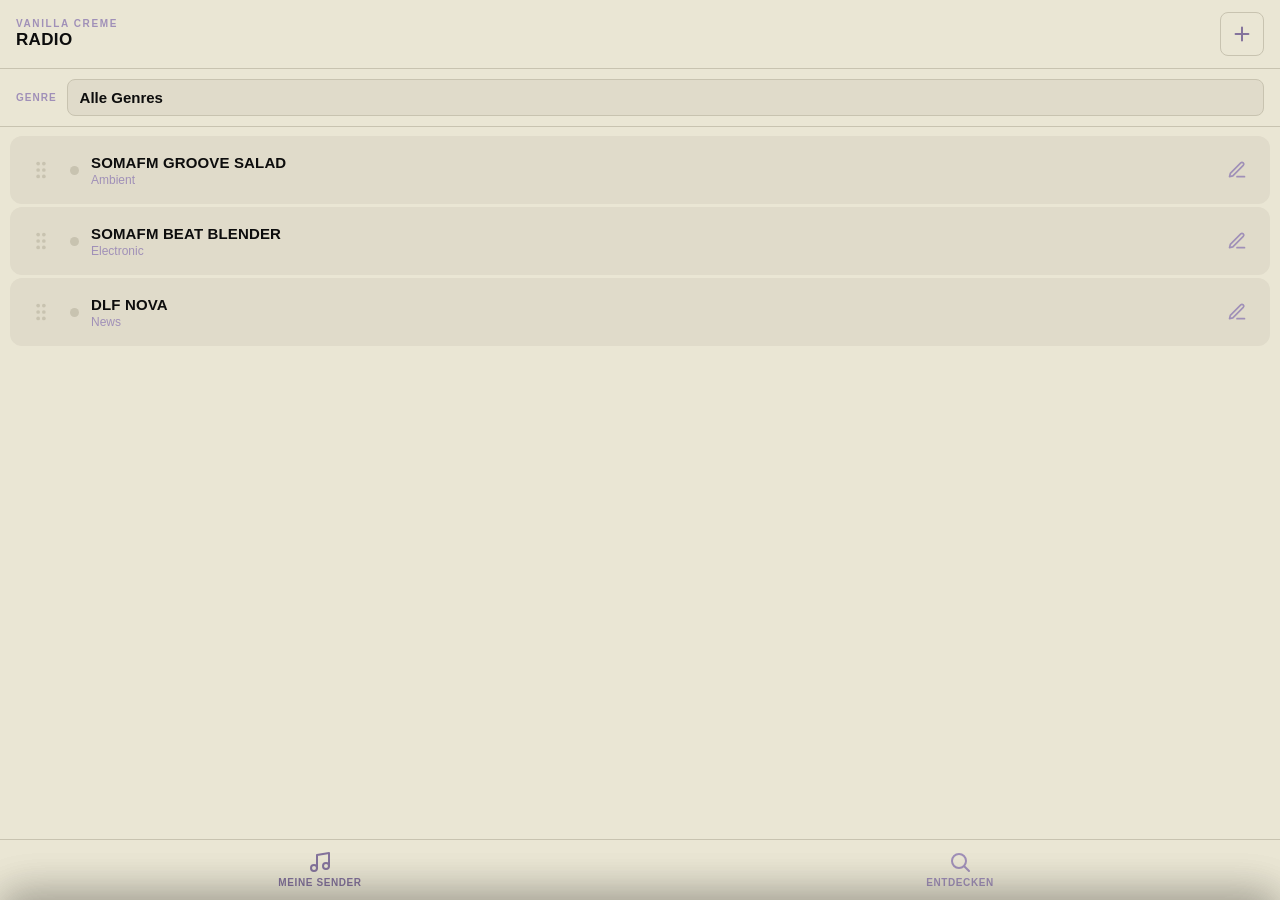
==== docs/index.html @ 91612eec "Add mobile PWA version (docs/) Port der Tauri-Desktop-App auf eine installierbare Progressive Web Ap" ====
<!DOCTYPE html>
<html lang="de">
<head>
  <meta charset="UTF-8" />
  <meta name="viewport" content="width=device-width, initial-scale=1, maximum-scale=1, viewport-fit=cover" />
  <title>Vanilla Creme Radio</title>
  <meta name="description" content="Minimalistischer Radio-Player — eigene Sender, weltweite Entdeckung." />
  <meta name="theme-color" content="#EAE6D4" />
  <meta name="mobile-web-app-capable" content="yes" />
  <meta name="apple-mobile-web-app-capable" content="yes" />
  <meta name="apple-mobile-web-app-status-bar-style" content="default" />
  <meta name="apple-mobile-web-app-title" content="Creme Radio" />
  <link rel="manifest" href="manifest.webmanifest" />
  <link rel="icon" href="icons/favicon-32.png" sizes="32x32" />
  <link rel="apple-touch-icon" href="icons/apple-touch-icon.png" />
  <link rel="stylesheet" href="styles.css" />
</head>
<body>

  <!-- ── App Bar ── -->
  <div class="app-bar">
    <div class="brand">
      <div class="label">Vanilla Creme</div>
      <h1>Radio</h1>
    </div>
    <button class="icon-btn" id="add-open" title="Sender hinzufügen" aria-label="Sender hinzufügen">
      <svg viewBox="0 0 24 24" fill="none" stroke="currentColor" stroke-width="2.2" stroke-linecap="round"><path d="M12 5v14M5 12h14"/></svg>
    </button>
  </div>

  <!-- ── Views ── -->
  <div class="views">

    <!-- Tab: Meine Sender -->
    <section class="tab-page active" id="tab-mine">
      <div class="filter-bar">
        <label>Genre</label>
        <select class="pill" id="genre-filter"></select>
      </div>
      <div class="station-list" id="station-list"></div>
    </section>

    <!-- Tab: Entdecken -->
    <section class="tab-page" id="tab-discover">
      <div class="discover-filters">
        <div class="chips" id="genre-chips"></div>
        <div class="d-row">
          <select id="f-country"><option value="">🌍 Alle Länder</option></select>
          <select id="f-djgenre" style="display:none"></select>
        </div>
        <div class="d-row">
          <input id="f-network" placeholder="Sender / Netzwerk suchen…" />
          <button class="btn-primary" id="search-btn">Suchen</button>
        </div>
        <div class="hint" id="dj-hint" style="display:none">via hearthis.at — Genre wählen oder DJ suchen</div>
        <div class="status" id="discover-status"></div>
      </div>
      <div class="station-list" id="discover-list"></div>
      <div class="attribution">
        Senderdaten von <a href="https://www.radio-browser.info" target="_blank" rel="noopener">radio-browser.info</a> · CC BY 4.0
      </div>
    </section>

  </div>

  <!-- ── Now Bar (Mini Player) ── -->
  <div class="now-bar" id="now-bar">
    <div class="np-info">
      <div class="np-name" id="np-name">Kein Sender</div>
      <div class="np-status" id="np-status">–</div>
    </div>
    <button class="play-btn" id="mini-play" aria-label="Play/Pause">
      <svg id="mini-icon" viewBox="0 0 16 16"><polygon points="4,2 14,8 4,14"/></svg>
    </button>
  </div>

  <!-- ── Tab Bar ── -->
  <nav class="tabbar">
    <button class="tab-btn active" data-tab="mine">
      <svg viewBox="0 0 24 24" fill="none" stroke="currentColor" stroke-width="2" stroke-linecap="round" stroke-linejoin="round"><path d="M9 18V5l12-2v13"/><circle cx="6" cy="18" r="3"/><circle cx="18" cy="16" r="3"/></svg>
      Meine Sender
    </button>
    <button class="tab-btn" data-tab="discover">
      <svg viewBox="0 0 24 24" fill="none" stroke="currentColor" stroke-width="2" stroke-linecap="round" stroke-linejoin="round"><circle cx="11" cy="11" r="7"/><path d="m21 21-4.3-4.3"/></svg>
      Entdecken
    </button>
  </nav>

  <!-- ── Add / Edit Sheet ── -->
  <div class="sheet-backdrop" id="backdrop"></div>

  <div class="sheet" id="add-sheet">
    <div class="sheet-grip"></div>
    <h2 id="add-title">Sender hinzufügen</h2>
    <form id="add-form" autocomplete="off">
      <div class="field">
        <label class="field-label">Name</label>
        <input name="name" placeholder="Sendername" required />
      </div>
      <div class="field">
        <label class="field-label">Stream-URL</label>
        <input name="url" placeholder="https://…" inputmode="url" required />
      </div>
      <div class="field">
        <label class="field-label">Genre</label>
        <select name="genre" id="add-genre"></select>
      </div>
      <div class="field">
        <label class="field-label">Neues Genre (optional)</label>
        <input name="newgenre" placeholder="z. B. Jazz, Techno, News…" />
      </div>
      <div class="sheet-actions">
        <button type="button" class="btn-ghost" id="add-cancel">Abbrechen</button>
        <button type="submit" class="btn-primary" id="add-submit">Hinzufügen</button>
      </div>
      <div class="sheet-actions" id="edit-delete-row" style="display:none;margin-top:10px">
        <button type="button" class="btn-ghost btn-danger" id="edit-delete" style="flex:1">Sender löschen</button>
      </div>
    </form>
  </div>

  <!-- ── Now Playing Sheet ── -->
  <div class="sheet" id="now-sheet">
    <div class="sheet-grip"></div>
    <img class="np-sheet-art" id="np-art" src="icons/icon-512.png" alt="" />
    <div class="np-sheet-title" id="np-sheet-title">Kein Sender</div>
    <div class="np-sheet-genre" id="np-sheet-genre"></div>
    <div class="np-sheet-status" id="np-sheet-status">–</div>
    <div class="np-controls">
      <button class="np-ctrl" id="np-prev" aria-label="Vorheriger Sender">
        <svg viewBox="0 0 24 24"><path d="M6 5h2v14H6zM20 5v14L9 12z"/></svg>
      </button>
      <button class="np-ctrl main" id="np-play" aria-label="Play/Pause">
        <svg id="np-play-icon" viewBox="0 0 16 16"><polygon points="4,2 14,8 4,14"/></svg>
      </button>
      <button class="np-ctrl" id="np-next" aria-label="Nächster Sender">
        <svg viewBox="0 0 24 24"><path d="M16 5h2v14h-2zM4 5l11 7L4 19z"/></svg>
      </button>
    </div>
    <div class="vol-row">
      <svg viewBox="0 0 24 24"><path d="M4 9h3l4-3v12l-4-3H4z"/></svg>
      <input type="range" class="vol" id="volume" min="0" max="1" step="0.02" value="0.8" />
      <svg viewBox="0 0 24 24"><path d="M4 9h3l4-3v12l-4-3H4z"/><path d="M15 8a4 4 0 0 1 0 8" fill="none" stroke="currentColor" stroke-width="1.6"/></svg>
    </div>
    <div class="vol-note" id="vol-note"></div>
  </div>

  <!-- iOS Install Hint -->
  <div class="install-hint" id="install-hint">
    <div>Tippe auf <b>Teilen</b> &nbsp;↑&nbsp; und dann <b>„Zum Home-Bildschirm"</b>, um Creme Radio wie eine App zu installieren.</div>
    <button class="ih-close" id="ih-close" aria-label="Schließen">×</button>
  </div>

  <div class="toast" id="toast"></div>

  <!-- Audio -->
  <audio id="audio" preload="none" playsinline></audio>
  <audio id="audio-dj" preload="none" playsinline></audio>

  <script src="app.js"></script>
</body>
</html>
---- docs/styles.css ----
:root {
  --bg:      #EAE6D4;
  --bg2:     #E0DBCA;
  --bg3:     #D5D0BF;
  --border:  #C8C3B0;
  --text:    #0d0d0d;
  --text2:   #84739C;
  --text3:   #A090B8;
  --accent:  #84739C;
  --accent2: #9D8DB5;
  --red:     #5a3a3a;
  --radius:  12px;
  --radius-sm: 8px;
  --tap: 44px;
  --safe-top: env(safe-area-inset-top, 0px);
  --safe-bottom: env(safe-area-inset-bottom, 0px);
}

* { box-sizing: border-box; margin: 0; padding: 0; -webkit-tap-highlight-color: transparent; }

html, body { height: 100%; }

body {
  font-family: -apple-system, BlinkMacSystemFont, "Segoe UI", Roboto, sans-serif;
  background: var(--bg);
  color: var(--text);
  height: 100dvh;
  display: flex;
  flex-direction: column;
  overflow: hidden;
  user-select: none;
  -webkit-user-select: none;
  overscroll-behavior: none;
}

input, select, textarea {
  user-select: text;
  -webkit-user-select: text;
  font-family: inherit;
}
button { font-family: inherit; }

/* ── App Bar ── */
.app-bar {
  padding: calc(var(--safe-top) + 12px) 16px 12px;
  background: var(--bg);
  border-bottom: 1px solid var(--border);
  display: flex;
  align-items: center;
  gap: 10px;
  flex-shrink: 0;
}
.app-bar .brand { flex: 1; min-width: 0; }
.app-bar .label {
  font-size: 10px; font-weight: 700; letter-spacing: 0.16em;
  text-transform: uppercase; color: var(--text3);
}
.app-bar h1 {
  font-size: 17px; font-weight: 700; color: var(--text);
  text-transform: uppercase; letter-spacing: 0.02em; margin-top: 1px;
}
.icon-btn {
  width: var(--tap); height: var(--tap); border-radius: var(--radius-sm);
  background: none; border: 1px solid var(--border);
  display: flex; align-items: center; justify-content: center;
  cursor: pointer; flex-shrink: 0; color: var(--text2);
  transition: background 0.12s;
}
.icon-btn:active { background: var(--bg3); }
.icon-btn svg { width: 22px; height: 22px; }

/* ── Views ── */
.views { flex: 1; position: relative; overflow: hidden; }
.tab-page {
  position: absolute; inset: 0;
  display: none; flex-direction: column; overflow: hidden;
}
.tab-page.active { display: flex; }

/* ── Genre Filter Bar ── */
.filter-bar {
  display: flex; align-items: center; gap: 10px;
  padding: 10px 16px; border-bottom: 1px solid var(--border);
  flex-shrink: 0; background: var(--bg);
}
.filter-bar label {
  font-size: 10px; font-weight: 700; letter-spacing: 0.1em;
  text-transform: uppercase; color: var(--text3); white-space: nowrap;
}
select.pill {
  flex: 1; min-width: 0; background: var(--bg2);
  border: 1px solid var(--border); border-radius: var(--radius-sm);
  color: var(--text); font-size: 15px; font-weight: 600;
  padding: 9px 12px; outline: none; -webkit-appearance: none; appearance: none;
  cursor: pointer;
}
select.pill:focus { border-color: var(--accent2); }

/* ── Station List ── */
.station-list { flex: 1; overflow-y: auto; -webkit-overflow-scrolling: touch; padding: 6px 0 12px; }

.station {
  display: flex; align-items: center; gap: 12px;
  padding: 12px 14px; margin: 3px 10px;
  border-radius: var(--radius); cursor: pointer;
  background: var(--bg2); position: relative;
  transition: background 0.1s;
}
.station:active { background: var(--bg3); }
.station.active { background: var(--bg3); box-shadow: inset 0 0 0 1.5px var(--accent2); }
.station.dragging { opacity: 0.45; }
.station.drag-over-before { box-shadow: inset 0 2px 0 0 var(--accent); }
.station.drag-over-after  { box-shadow: inset 0 -2px 0 0 var(--accent); }

.station-dot {
  width: 9px; height: 9px; border-radius: 50%;
  background: var(--border); flex-shrink: 0; transition: background 0.2s;
}
.station.active .station-dot { background: var(--accent); }

.station-info { flex: 1; min-width: 0; }
.station-name {
  font-size: 15px; font-weight: 600; color: var(--text);
  text-transform: uppercase; letter-spacing: 0.01em;
  white-space: nowrap; overflow: hidden; text-overflow: ellipsis;
}
.station-sub { font-size: 12px; color: var(--text3); margin-top: 2px;
  white-space: nowrap; overflow: hidden; text-overflow: ellipsis; }

.row-action {
  width: 38px; height: 38px; border-radius: var(--radius-sm);
  background: none; border: none; cursor: pointer; flex-shrink: 0;
  display: flex; align-items: center; justify-content: center;
  color: var(--text3); transition: color 0.1s, background 0.1s;
}
.row-action:active { background: var(--bg); }
.row-action.add:active   { color: var(--accent); }
.row-action.edit:active  { color: var(--accent); }
.row-action.added { color: var(--accent); }
.row-action svg { width: 20px; height: 20px; }

.drag-handle {
  width: 34px; height: 44px; flex-shrink: 0;
  display: flex; align-items: center; justify-content: center;
  color: var(--border); cursor: grab; touch-action: none;
}
.drag-handle:active { cursor: grabbing; color: var(--text3); }
.drag-handle svg { width: 16px; height: 20px; }

.empty-msg { padding: 40px 24px; font-size: 14px; color: var(--text3); text-align: center; line-height: 1.5; }

/* ── Discover ── */
.discover-filters {
  display: flex; flex-direction: column; gap: 10px;
  padding: 12px 16px; border-bottom: 1px solid var(--border);
  flex-shrink: 0; background: var(--bg);
}
.chips { display: flex; gap: 7px; overflow-x: auto; padding-bottom: 2px; -webkit-overflow-scrolling: touch; scrollbar-width: none; }
.chips::-webkit-scrollbar { display: none; }
.chip {
  font-size: 13px; font-weight: 600; padding: 7px 14px;
  border-radius: 20px; border: 1px solid var(--border);
  background: none; color: var(--text2); cursor: pointer;
  white-space: nowrap; flex-shrink: 0; transition: background 0.12s, color 0.12s;
}
.chip.active { background: var(--accent); color: var(--bg); border-color: var(--accent); }

.d-row { display: flex; gap: 8px; align-items: center; }
.d-row select, .d-row input {
  flex: 1; min-width: 0; background: var(--bg2);
  border: 1px solid var(--border); border-radius: var(--radius-sm);
  color: var(--text); font-size: 15px; padding: 10px 12px;
  outline: none; -webkit-appearance: none; appearance: none;
}
.d-row select:focus, .d-row input:focus { border-color: var(--accent2); }
.btn-primary {
  background: var(--accent); border: none; border-radius: var(--radius-sm);
  color: var(--bg); font-size: 15px; font-weight: 600;
  padding: 10px 16px; cursor: pointer; white-space: nowrap; flex-shrink: 0;
  min-height: var(--tap);
}
.btn-primary:active { background: var(--text); }
.btn-primary:disabled { background: var(--bg3); color: var(--text3); }

.hint { font-size: 12px; color: var(--text3); line-height: 1.4; }
.status { font-size: 12px; color: var(--text3); min-height: 15px; }

.attribution {
  padding: 14px 16px calc(14px + var(--safe-bottom));
  font-size: 11px; color: var(--text3); text-align: center; line-height: 1.5;
}
.attribution a { color: var(--text2); }

/* ── Now Bar (Mini Player) ── */
.now-bar {
  display: none; align-items: center; gap: 12px;
  padding: 10px 14px; background: var(--bg2);
  border-top: 1px solid var(--border); flex-shrink: 0;
  cursor: pointer;
}
.now-bar.on { display: flex; }
.now-bar .np-info { flex: 1; min-width: 0; }
.np-name {
  font-size: 14px; font-weight: 600; color: var(--text);
  text-transform: uppercase;
  white-space: nowrap; overflow: hidden; text-overflow: ellipsis;
}
.np-status { font-size: 11px; color: var(--text3); margin-top: 1px; }
.np-status.playing { color: var(--accent); }
.np-status.loading { color: var(--accent2); }
.np-status.error { color: var(--red); }

.play-btn {
  width: 46px; height: 46px; border-radius: 50%;
  background: var(--accent); border: none; cursor: pointer;
  display: flex; align-items: center; justify-content: center;
  flex-shrink: 0; transition: background 0.12s;
}
.play-btn:active { background: var(--text); }
.play-btn svg { fill: var(--bg); width: 18px; height: 18px; }

/* ── Tab Bar ── */
.tabbar {
  display: flex; background: var(--bg);
  border-top: 1px solid var(--border); flex-shrink: 0;
  padding-bottom: var(--safe-bottom);
}
.tab-btn {
  flex: 1; padding: 10px 4px 12px; background: none; border: none;
  display: flex; flex-direction: column; align-items: center; gap: 3px;
  cursor: pointer; color: var(--text3);
  font-size: 10px; font-weight: 700; letter-spacing: 0.06em; text-transform: uppercase;
}
.tab-btn svg { width: 24px; height: 24px; }
.tab-btn.active { color: var(--accent); }

/* ── Sheets (Add / Edit / Now Playing) ── */
.sheet-backdrop {
  position: fixed; inset: 0; background: rgba(13,13,13,0.35);
  opacity: 0; pointer-events: none; transition: opacity 0.22s; z-index: 50;
}
.sheet-backdrop.on { opacity: 1; pointer-events: auto; }

.sheet {
  position: fixed; left: 0; right: 0; bottom: 0; z-index: 60;
  background: var(--bg); border-radius: 20px 20px 0 0;
  padding: 10px 20px calc(24px + var(--safe-bottom));
  transform: translateY(100%); transition: transform 0.26s cubic-bezier(.2,.8,.2,1);
  max-height: 92dvh; overflow-y: auto; box-shadow: 0 -8px 40px rgba(0,0,0,0.18);
}
.sheet.on { transform: translateY(0); }
.sheet-grip { width: 40px; height: 4px; border-radius: 2px; background: var(--bg3); margin: 4px auto 16px; }
.sheet h2 { font-size: 15px; font-weight: 700; text-transform: uppercase; letter-spacing: 0.04em; color: var(--text); margin-bottom: 16px; }
.field { margin-bottom: 14px; }
.field-label { font-size: 10px; font-weight: 700; letter-spacing: 0.1em; text-transform: uppercase; color: var(--text3); margin-bottom: 6px; display: block; }
.field input, .field select {
  width: 100%; background: var(--bg2); border: 1px solid var(--border);
  border-radius: var(--radius-sm); color: var(--text); font-size: 16px;
  padding: 12px 14px; outline: none; -webkit-appearance: none; appearance: none;
}
.field input:focus, .field select:focus { border-color: var(--accent2); }
.sheet-actions { display: flex; gap: 10px; margin-top: 8px; }
.sheet-actions .btn-primary { flex: 1; min-height: 48px; font-size: 16px; }
.btn-ghost {
  background: none; border: 1px solid var(--border); border-radius: var(--radius-sm);
  color: var(--text3); font-size: 16px; padding: 12px 18px; cursor: pointer; min-height: 48px;
}
.btn-ghost:active { background: var(--bg3); }
.btn-danger { color: var(--red); border-color: var(--border); }

/* Now Playing full sheet */
.np-sheet-art {
  width: 128px; height: 128px; border-radius: 20px; margin: 4px auto 18px;
  display: block; background: var(--bg2); object-fit: cover;
}
.np-sheet-title { font-size: 20px; font-weight: 700; text-transform: uppercase; text-align: center; color: var(--text); line-height: 1.25; }
.np-sheet-genre { font-size: 13px; color: var(--text3); text-align: center; margin-top: 4px; }
.np-sheet-status { font-size: 12px; text-align: center; margin-top: 10px; color: var(--text3); }
.np-sheet-status.playing { color: var(--accent); }
.np-sheet-status.error { color: var(--red); }
.np-controls { display: flex; align-items: center; justify-content: center; gap: 28px; margin: 22px 0 18px; }
.np-ctrl {
  background: none; border: none; cursor: pointer; color: var(--text2);
  display: flex; align-items: center; justify-content: center;
}
.np-ctrl svg { width: 30px; height: 30px; fill: currentColor; }
.np-ctrl.main {
  width: 70px; height: 70px; border-radius: 50%; background: var(--accent); color: var(--bg);
}
.np-ctrl.main:active { background: var(--text); }
.np-ctrl.main svg { width: 28px; height: 28px; }
.vol-row { display: flex; align-items: center; gap: 12px; padding: 4px 4px 0; }
.vol-row svg { width: 18px; height: 18px; flex-shrink: 0; fill: var(--text3); }
input[type=range].vol {
  flex: 1; -webkit-appearance: none; appearance: none; height: 4px;
  background: var(--border); border-radius: 2px; outline: none;
}
input[type=range].vol::-webkit-slider-thumb {
  -webkit-appearance: none; width: 20px; height: 20px; border-radius: 50%; background: var(--accent); cursor: pointer;
}
input[type=range].vol::-moz-range-thumb { width: 20px; height: 20px; border: none; border-radius: 50%; background: var(--accent); }
.vol-note { font-size: 11px; color: var(--text3); text-align: center; margin-top: 10px; }

/* Install hint (iOS) */
.install-hint {
  position: fixed; left: 12px; right: 12px; bottom: calc(12px + var(--safe-bottom)); z-index: 70;
  background: var(--text); color: var(--bg); border-radius: var(--radius);
  padding: 14px 16px; font-size: 13px; line-height: 1.45;
  display: none; align-items: flex-start; gap: 12px; box-shadow: 0 8px 30px rgba(0,0,0,0.25);
}
.install-hint.on { display: flex; }
.install-hint .ih-close { background: none; border: none; color: var(--bg); font-size: 20px; cursor: pointer; flex-shrink: 0; line-height: 1; opacity: 0.7; }
.install-hint b { color: #fff; }

/* Toast */
.toast {
  position: fixed; left: 50%; bottom: calc(96px + var(--safe-bottom)); transform: translateX(-50%) translateY(10px);
  background: var(--text); color: var(--bg); font-size: 13px; font-weight: 600;
  padding: 10px 18px; border-radius: 20px; z-index: 80; opacity: 0;
  pointer-events: none; transition: opacity 0.2s, transform 0.2s; white-space: nowrap;
}
.toast.on { opacity: 1; transform: translateX(-50%) translateY(0); }
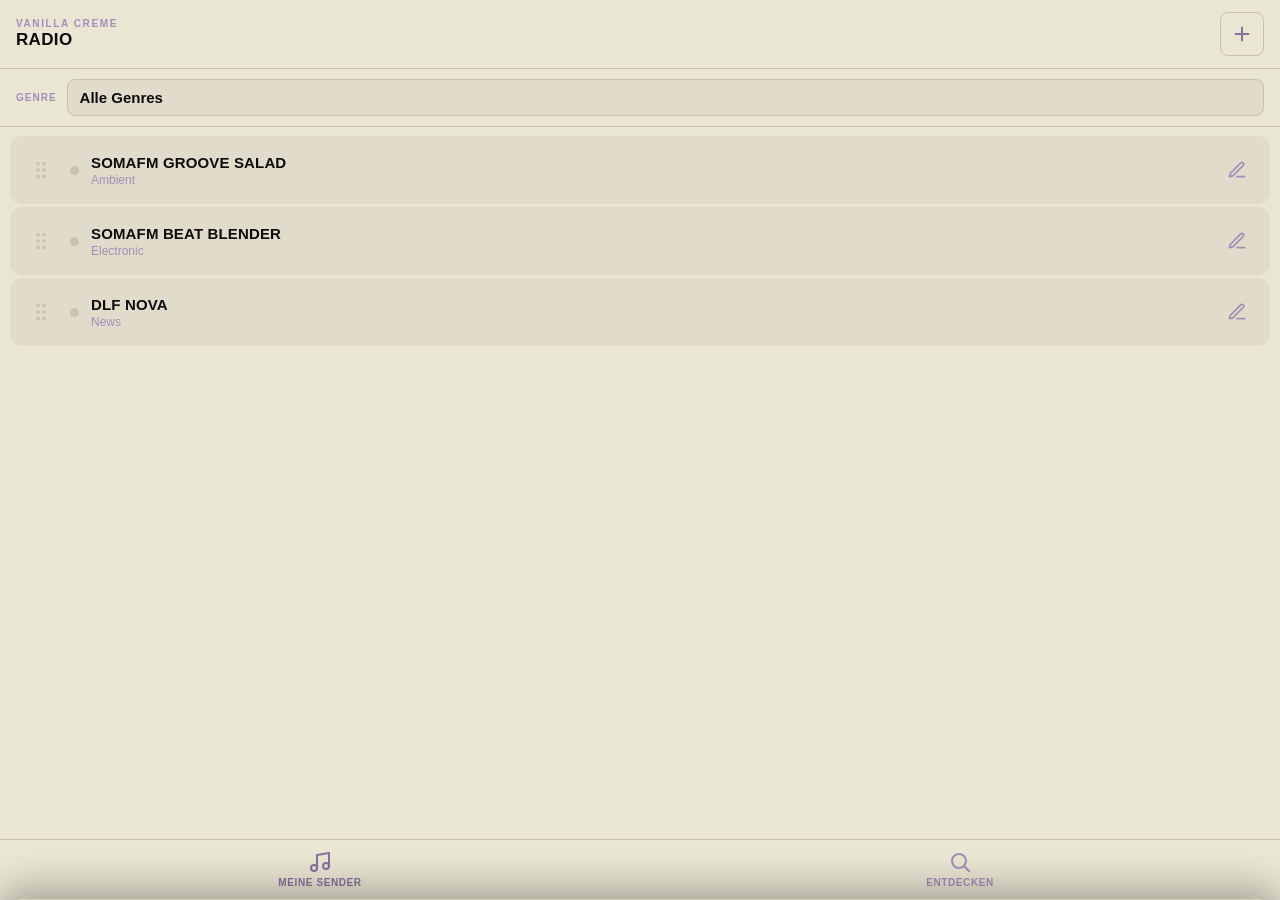
==== commit ffd05333: "Show app version and attempted stream URL in now-playing sheet Co-Authored-By: Claude Opus 5.5 <nore" ====
--- a/docs/index.html
+++ b/docs/index.html
@@ -143,6 +143,10 @@
       <svg viewBox="0 0 24 24"><path d="M4 9h3l4-3v12l-4-3H4z"/><path d="M15 8a4 4 0 0 1 0 8" fill="none" stroke="currentColor" stroke-width="1.6"/></svg>
     </div>
     <div class="vol-note" id="vol-note"></div>
+    <div class="np-debug">
+      <a id="np-url" href="#" target="_blank" rel="noopener"></a>
+      <div id="app-version"></div>
+    </div>
   </div>
 
   <!-- iOS Install Hint -->
--- a/docs/styles.css
+++ b/docs/styles.css
@@ -301,6 +301,9 @@
 input[type=range].vol::-moz-range-thumb { width: 20px; height: 20px; border: none; border-radius: 50%; background: var(--accent); }
 .vol-note { font-size: 11px; color: var(--text3); text-align: center; margin-top: 10px; }
 
+.np-debug { margin-top: 16px; text-align: center; font-size: 11px; color: var(--text3); line-height: 1.6; }
+.np-debug a { color: var(--text2); word-break: break-all; }
+
 /* Install hint (iOS) */
 .install-hint {
   position: fixed; left: 12px; right: 12px; bottom: calc(12px + var(--safe-bottom)); z-index: 70;
